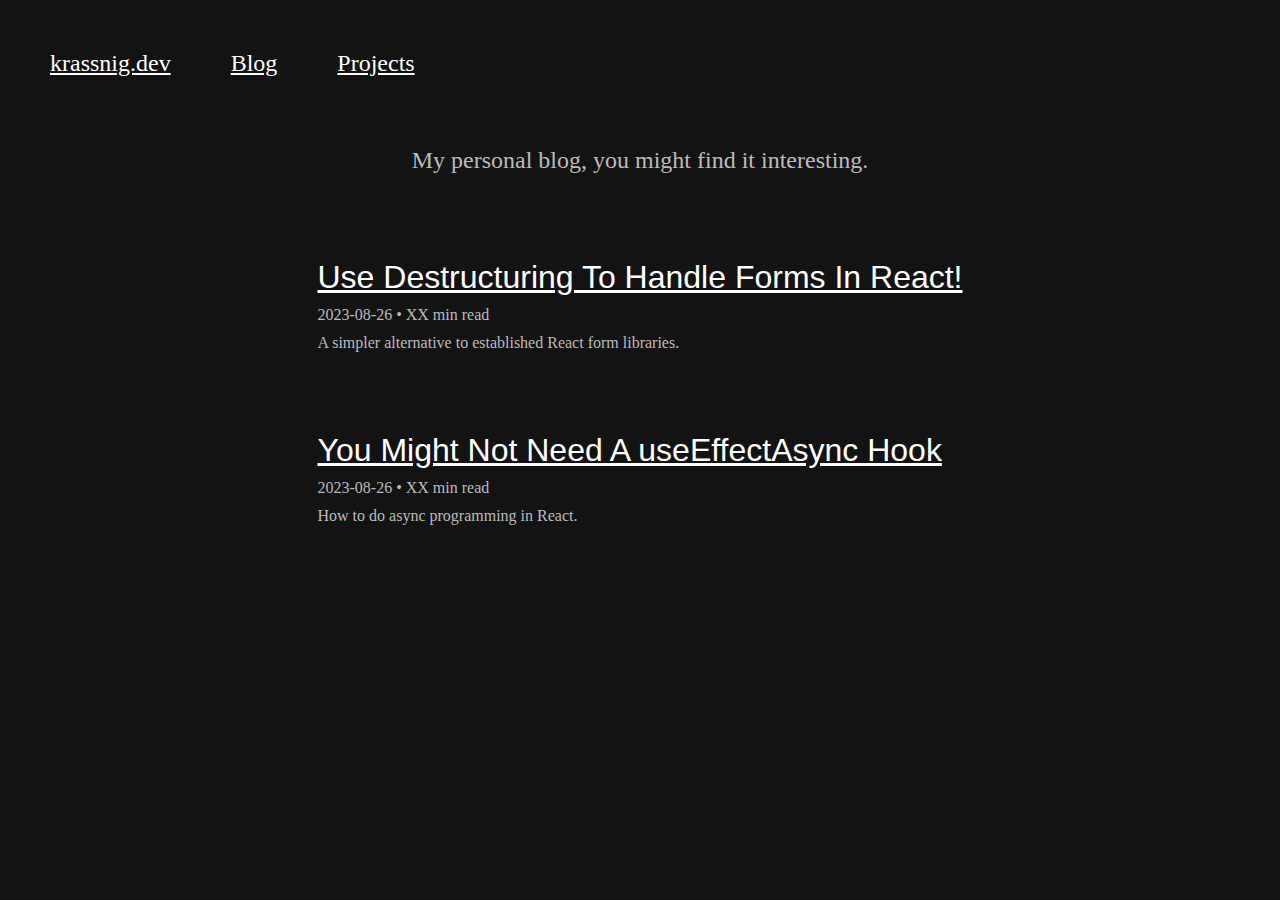
==== blog/index.html @ 1e7908d3 "Everything at once" ====
<!DOCTYPE html>
<html>
    <head>
        <title>Blog - Krassnig.dev</title>
        <meta charset="utf-8" />
        <meta name="viewport" content="width=device-width, initial-scale=1.0">

        <link rel="stylesheet" href="../assets/prism.css">
        <script src="../assets/prism.js" defer></script>
        <link rel="stylesheet" href="../assets/blog-and-projects.css" />
    </head>
    <body>
        <header>
            <nav>
                <a href="/">krassnig.dev</a>
                <a href="/blog">Blog</a>
                <a href="/projects">Projects</a>
            </nav>
        </header>
        <main>
			<div>
				<aside>
					<h1>My personal blog, you might find it interesting.</h1>
				</aside>
				<article>
					<a href="./use-destructuring-to-handle-forms-in-react.html">Use Destructuring To Handle Forms In React!</a>
					<p>2023-08-26 • XX min read</p>
					<p>A simpler alternative to established React form libraries.</p>
				</article>
				<article>
					<a href="./you-might-not-need-a-use-effect-async-hook.html">You Might Not Need A useEffectAsync Hook</a>
					<p>2023-08-26 • XX min read</p>
					<p>How to do async programming in React.</p>
				</article>
			</div>
        </main>
    </body>
</html>
---- assets/prism.css ----
/* PrismJS 1.29.0
https://prismjs.com/download.html#themes=prism-tomorrow&languages=markup+css+clike+javascript+aspnet+csharp+java+javadoc+javadoclike+jsx+tsx+typescript */
code[class*=language-],pre[class*=language-]{color:#ccc;background:0 0;font-family:Consolas,Monaco,'Andale Mono','Ubuntu Mono',monospace;font-size:1em;text-align:left;white-space:pre;word-spacing:normal;word-break:normal;word-wrap:normal;line-height:1.5;-moz-tab-size:4;-o-tab-size:4;tab-size:4;-webkit-hyphens:none;-moz-hyphens:none;-ms-hyphens:none;hyphens:none}pre[class*=language-]{padding:1em;margin:.5em 0;overflow:auto}:not(pre)>code[class*=language-],pre[class*=language-]{background:#2d2d2d}:not(pre)>code[class*=language-]{padding:.1em;border-radius:.3em;white-space:normal}.token.block-comment,.token.cdata,.token.comment,.token.doctype,.token.prolog{color:#999}.token.punctuation{color:#ccc}.token.attr-name,.token.deleted,.token.namespace,.token.tag{color:#e2777a}.token.function-name{color:#6196cc}.token.boolean,.token.function,.token.number{color:#f08d49}.token.class-name,.token.constant,.token.property,.token.symbol{color:#f8c555}.token.atrule,.token.builtin,.token.important,.token.keyword,.token.selector{color:#cc99cd}.token.attr-value,.token.char,.token.regex,.token.string,.token.variable{color:#7ec699}.token.entity,.token.operator,.token.url{color:#67cdcc}.token.bold,.token.important{font-weight:700}.token.italic{font-style:italic}.token.entity{cursor:help}.token.inserted{color:green}
---- assets/blog-and-projects.css ----
/* http://meyerweb.com/eric/tools/css/reset/ 
   v2.0 | 20110126
   License: none (public domain)
*/

html, body, div, span, applet, object, iframe,
h1, h2, h3, h4, h5, h6, p, blockquote, pre,
a, abbr, acronym, address, big, cite, code,
del, dfn, em, img, ins, kbd, q, s, samp,
small, strike, strong, sub, sup, tt, var,
b, u, i, center,
dl, dt, dd, ol, ul, li,
fieldset, form, label, legend,
table, caption, tbody, tfoot, thead, tr, th, td,
article, aside, canvas, details, embed, 
figure, figcaption, footer, header, hgroup, 
menu, nav, output, ruby, section, summary,
time, mark, audio, video,
button, input, main {
	all: initial; /* disables css cascading per default */
	cursor: inherit; /* A links children should inherit it's cursor style */
	margin: 0;
	padding: 0;
	border: 0;
	font-size: 100%;
	vertical-align: baseline;
	display: flex;
	box-sizing: border-box;
}

/* HTML5 display-role reset for older browsers */
body {
	line-height: 1;
}

ol,
ul {
	list-style: none;
}

blockquote, q {
	quotes: none;
}

blockquote:before
blockquote:after,
q:before
q:after {
	content: '';
	content: none;
}

table {
	border-collapse: collapse;
	border-spacing: 0;
}

a {
	text-decoration: none;
	cursor: pointer;
}

button {
	cursor: pointer;
}

html {
	display: grid;

	height: fit-content;
	min-height: 100%;

	width: fit-content;
	min-width: 100%;
}

body {
	flex-direction: column;
	background-color: #131313;
}

header {
	justify-content: flex-start;
	padding: 20px;
}

header a {
	font-family: 'Times New Roman', Times, serif;
	color: white;
	padding: 30px;
	font-size: 1.5rem;
	text-decoration: underline;
}

@media screen and (max-width: 500px) {
	header {
		justify-content: center;
	}

	header a {
		padding: 15px;
	}
}

main {
	display: flex;
	flex-direction: row;
	justify-content: center;
}

main > div {
	display: flex;
	flex-direction: column;
	gap: 50px;
	max-width: 800px;
}

aside {
	display: flex;
	justify-content: center;
}

aside > h1 {
	font-size: 1.5rem;
	color: #BBBBBB;
	padding: 20px 0px;
	text-align: center;
}

article {
	display: flex;
	flex-direction: column;
	gap: 10px;
	padding: 15px;
}

article > p {
	text-align: justify;
}

article > a {
	font-family: Verdana, Geneva, Tahoma, sans-serif;
	font-size: 2rem;
	color: white;
	text-decoration: underline;
}

article > p {
	color: #BBBBBB;
	font-family: merriweather, georgia, serif;
}

article > p > a {
	color: white;
	text-decoration: underline;
	padding: 0px 5px;
}
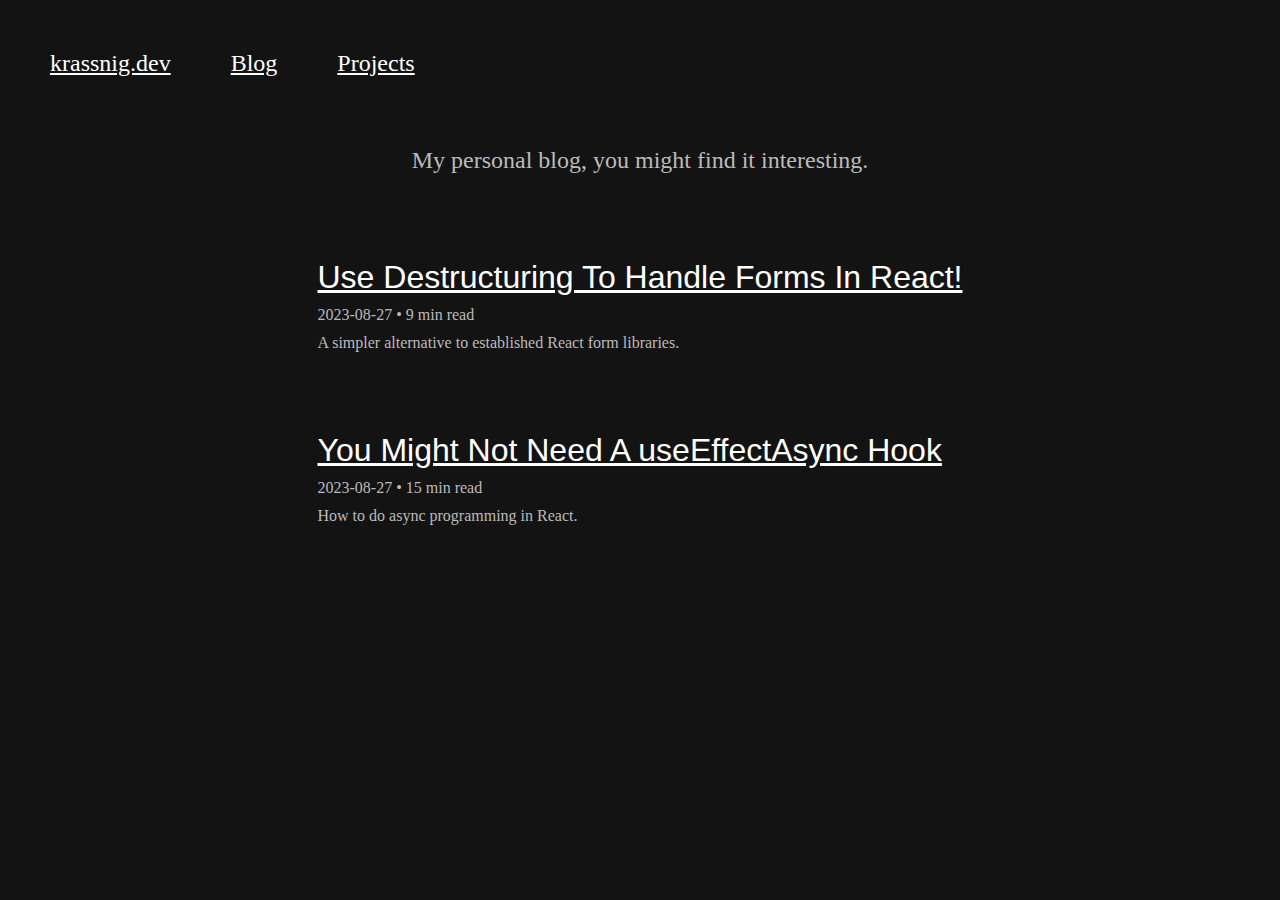
==== commit b9558b87: "Update blog posts" ====
--- a/blog/index.html
+++ b/blog/index.html
@@ -1,12 +1,10 @@
 <!DOCTYPE html>
 <html>
     <head>
-        <title>Blog - Krassnig.dev</title>
+        <title>Blog - krassnig.dev</title>
         <meta charset="utf-8" />
         <meta name="viewport" content="width=device-width, initial-scale=1.0">
 
-        <link rel="stylesheet" href="../assets/prism.css">
-        <script src="../assets/prism.js" defer></script>
         <link rel="stylesheet" href="../assets/blog-and-projects.css" />
     </head>
     <body>
@@ -24,12 +22,12 @@
 				</aside>
 				<article>
 					<a href="./use-destructuring-to-handle-forms-in-react.html">Use Destructuring To Handle Forms In React!</a>
-					<p>2023-08-26 • XX min read</p>
+					<p>2023-08-27 • 9 min read</p>
 					<p>A simpler alternative to established React form libraries.</p>
 				</article>
 				<article>
 					<a href="./you-might-not-need-a-use-effect-async-hook.html">You Might Not Need A useEffectAsync Hook</a>
-					<p>2023-08-26 • XX min read</p>
+					<p>2023-08-27 • 15 min read</p>
 					<p>How to do async programming in React.</p>
 				</article>
 			</div>
